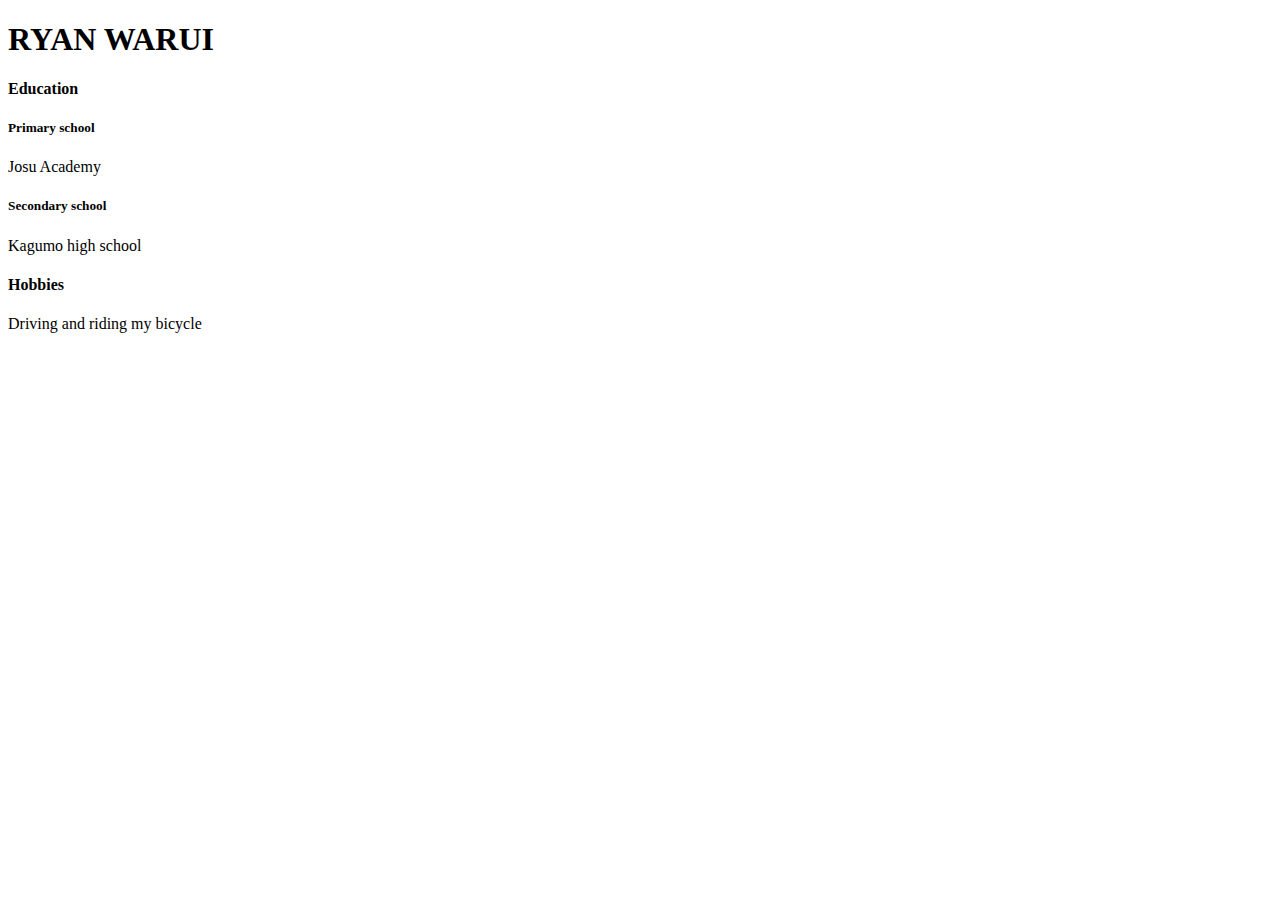
==== about.html @ ea1f1a31 "new pages" ====
<!DOCTYPE html>
<html></html>
<head>
  <meta charset="UTF-8">
  <title>About Me</title>
</head>
<body>
  <h1>RYAN WARUI</h1>
  <h4>Education</h4>
  <h5>Primary school</h5>

  <p>Josu Academy</p>

  <h5>Secondary school</h5>

  <p>Kagumo high school</p>

  <h4>Hobbies</h4>
  <p>Driving and riding my bicycle</p>
  
</body>
</html>
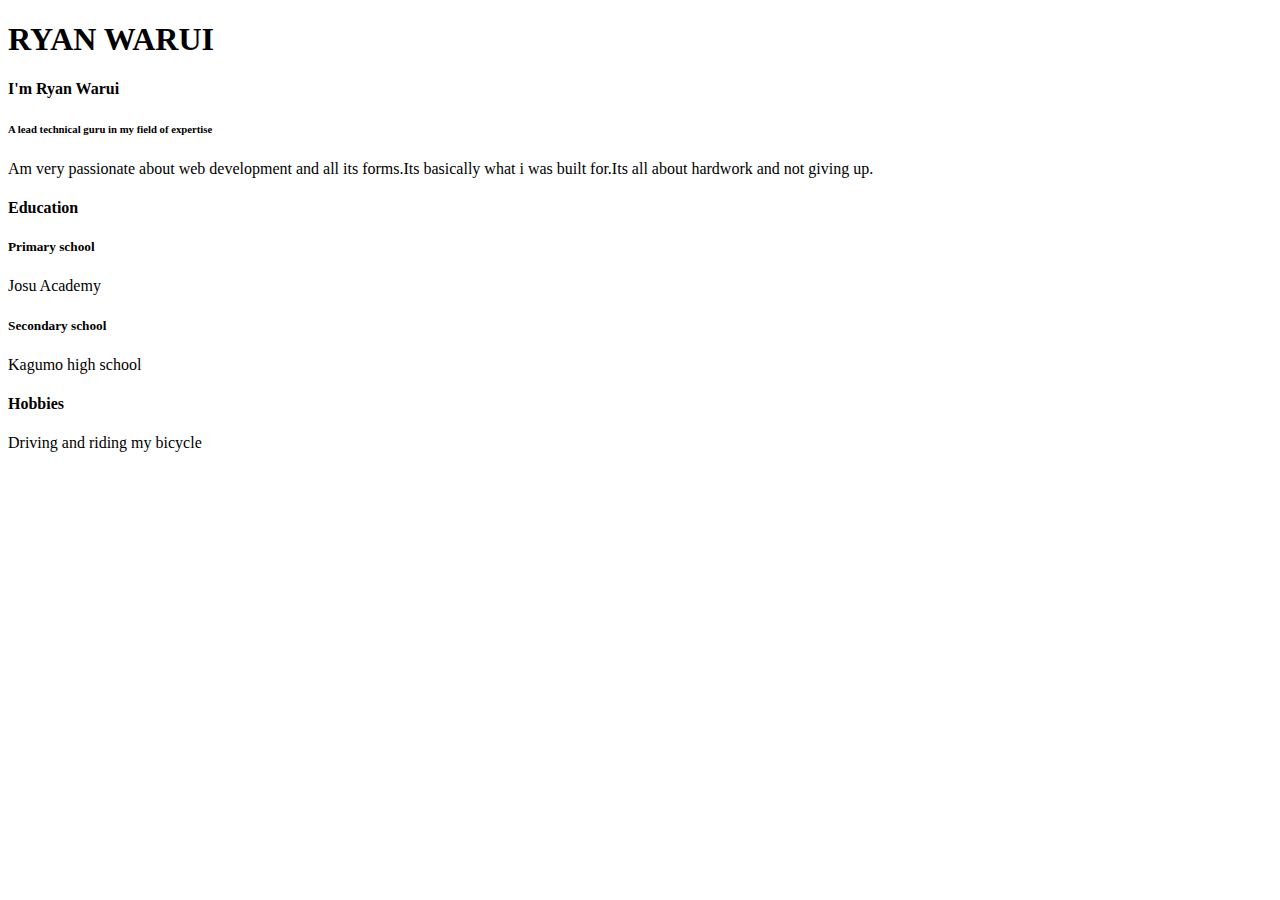
==== commit e1933c8e: "about details" ====
--- a/about.html
+++ b/about.html
@@ -6,6 +6,9 @@
 </head>
 <body>
   <h1>RYAN WARUI</h1>
+  <h4>I'm Ryan Warui</h4>
+            <h6>A lead technical guru in my field of expertise</h6>
+            <p>Am very passionate about web development and all its forms.Its basically what i was built for.Its all about hardwork and not giving up.</p>
   <h4>Education</h4>
   <h5>Primary school</h5>
 
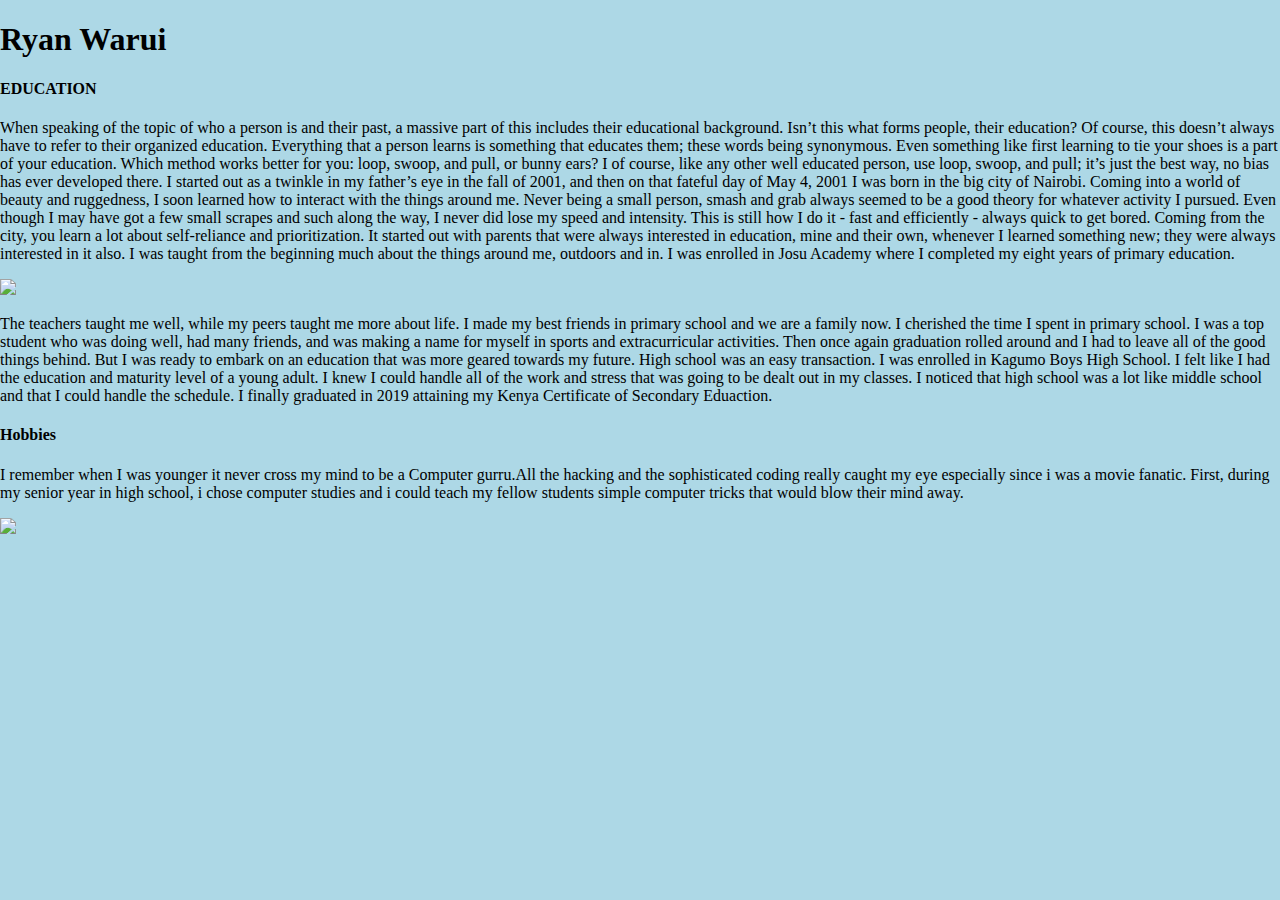
==== commit 82a0dff9: "final commit" ====
--- a/about.html
+++ b/about.html
@@ -1,25 +1,27 @@
 <!DOCTYPE html>
-<html></html>
+<html>
 <head>
-  <meta charset="UTF-8">
-  <title>About Me</title>
+<title>About</title>
+<link rel="stylesheet" href="css/about.css">
+
 </head>
 <body>
-  <h1>RYAN WARUI</h1>
-  <h4>I'm Ryan Warui</h4>
-            <h6>A lead technical guru in my field of expertise</h6>
-            <p>Am very passionate about web development and all its forms.Its basically what i was built for.Its all about hardwork and not giving up.</p>
-  <h4>Education</h4>
-  <h5>Primary school</h5>
 
-  <p>Josu Academy</p>
+<h1>Ryan Warui</h1>
+<h4> EDUCATION</h4>
 
-  <h5>Secondary school</h5>
+<P> When speaking of the topic of who a person is and their past, a massive part of this includes their educational background. Isn’t this what forms people, their education? Of course, this doesn’t always have to refer to their organized education. Everything that a person learns is something that educates them; these words being synonymous. Even something like first learning to tie your shoes is a part of your education. Which method works better for you: loop, swoop, and pull, or bunny ears? I of course, like any other well educated person, use loop, swoop, and pull; it’s just the best way, no bias has ever developed there.
 
-  <p>Kagumo high school</p>
+    I started out as a twinkle in my father’s eye in the fall of 2001, and then on that fateful day of May 4, 2001 I was born in the big city of Nairobi. Coming into a world of beauty and ruggedness, I soon learned how to interact with the things around me. Never being a small person, smash and grab always seemed to be a good theory for whatever activity I pursued. Even though I may have got a few small scrapes and such along the way, I never did lose my speed and intensity. This is still how I do it - fast and efficiently - always quick to get bored. Coming from the city, you learn a lot about self-reliance and prioritization.
+    
+    It started out with parents that were always interested in education, mine and their own, whenever I learned something new; they were always interested in it also. I was taught from the beginning much about the things around me, outdoors and in. I was enrolled in  Josu Academy where I completed my eight years of primary education. </P>
+<img src="images/IMG_20200131_112529_133.jpg">
+<p>The teachers taught me well, while my peers taught me more about life. I made my best friends in primary school and we are a family now. I cherished the time I spent in primary school. I was a top student who was doing well, had many friends, and was making a name for myself in sports and extracurricular activities. Then once again graduation rolled around and I had to leave all of the good things behind. But I was ready to embark on an education that was more geared towards my future. High school was an easy transaction. I was enrolled in Kagumo Boys High School. I felt like I had the education and maturity level of a young adult. I knew I could handle all of the work and stress that was going to be dealt out in my classes. I noticed that high school was a lot like middle school and that I could handle the schedule. I finally graduated in 2019 attaining my Kenya Certificate of Secondary Eduaction. </p>
 
-  <h4>Hobbies</h4>
-  <p>Driving and riding my bicycle</p>
-  
+<h4> Hobbies</h4>
+<p> I remember when I was younger it never cross my mind to be a Computer gurru.All the hacking and the sophisticated coding really caught my eye especially since i was a movie fanatic.
+    First, during my senior year in high school, i chose computer studies and i could teach my fellow students simple computer tricks that would blow their mind away. </p>
+    <img src="images/IMG_20200211_172049_020.jpg"> 
+     
 </body>
 </html>--- a/css/about.css
+++ b/css/about.css
@@ -0,0 +1,6 @@
+body{
+  margin: 0px;
+  padding: 0px;
+  background-color: lightblue;
+  background-size: cover;
+}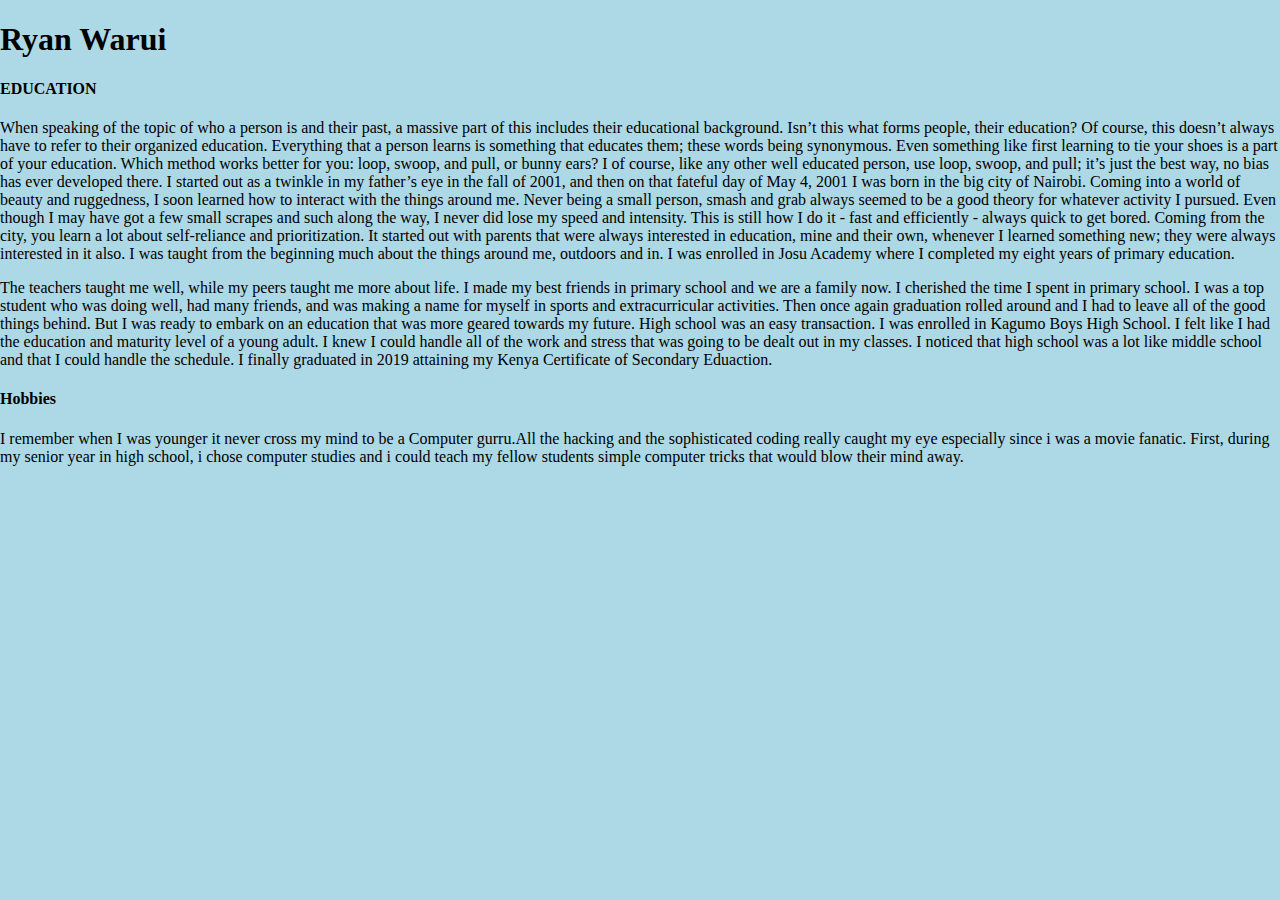
==== commit 27054d21: "final commit" ====
--- a/about.html
+++ b/about.html
@@ -15,13 +15,13 @@
     I started out as a twinkle in my father’s eye in the fall of 2001, and then on that fateful day of May 4, 2001 I was born in the big city of Nairobi. Coming into a world of beauty and ruggedness, I soon learned how to interact with the things around me. Never being a small person, smash and grab always seemed to be a good theory for whatever activity I pursued. Even though I may have got a few small scrapes and such along the way, I never did lose my speed and intensity. This is still how I do it - fast and efficiently - always quick to get bored. Coming from the city, you learn a lot about self-reliance and prioritization.
     
     It started out with parents that were always interested in education, mine and their own, whenever I learned something new; they were always interested in it also. I was taught from the beginning much about the things around me, outdoors and in. I was enrolled in  Josu Academy where I completed my eight years of primary education. </P>
-<img src="images/IMG_20200131_112529_133.jpg">
+
 <p>The teachers taught me well, while my peers taught me more about life. I made my best friends in primary school and we are a family now. I cherished the time I spent in primary school. I was a top student who was doing well, had many friends, and was making a name for myself in sports and extracurricular activities. Then once again graduation rolled around and I had to leave all of the good things behind. But I was ready to embark on an education that was more geared towards my future. High school was an easy transaction. I was enrolled in Kagumo Boys High School. I felt like I had the education and maturity level of a young adult. I knew I could handle all of the work and stress that was going to be dealt out in my classes. I noticed that high school was a lot like middle school and that I could handle the schedule. I finally graduated in 2019 attaining my Kenya Certificate of Secondary Eduaction. </p>
 
 <h4> Hobbies</h4>
 <p> I remember when I was younger it never cross my mind to be a Computer gurru.All the hacking and the sophisticated coding really caught my eye especially since i was a movie fanatic.
     First, during my senior year in high school, i chose computer studies and i could teach my fellow students simple computer tricks that would blow their mind away. </p>
-    <img src="images/IMG_20200211_172049_020.jpg"> 
+    
      
 </body>
 </html>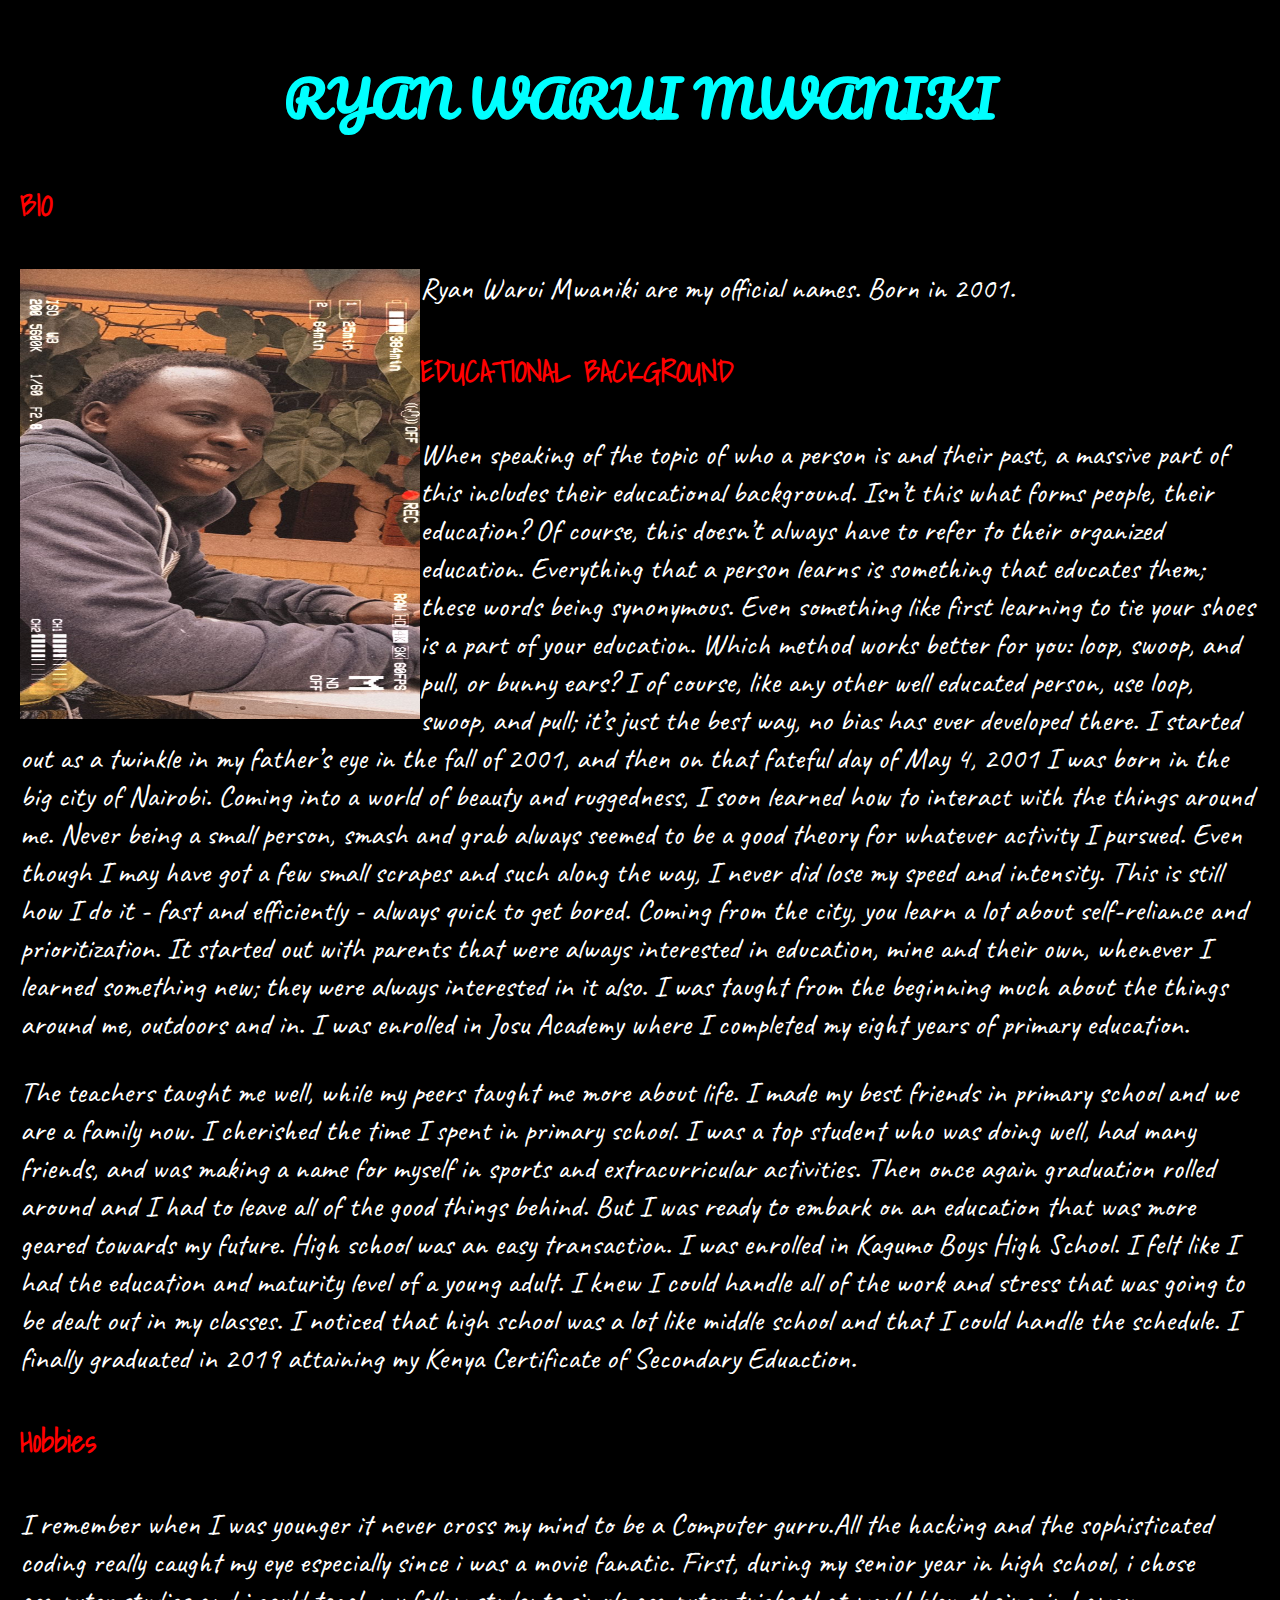
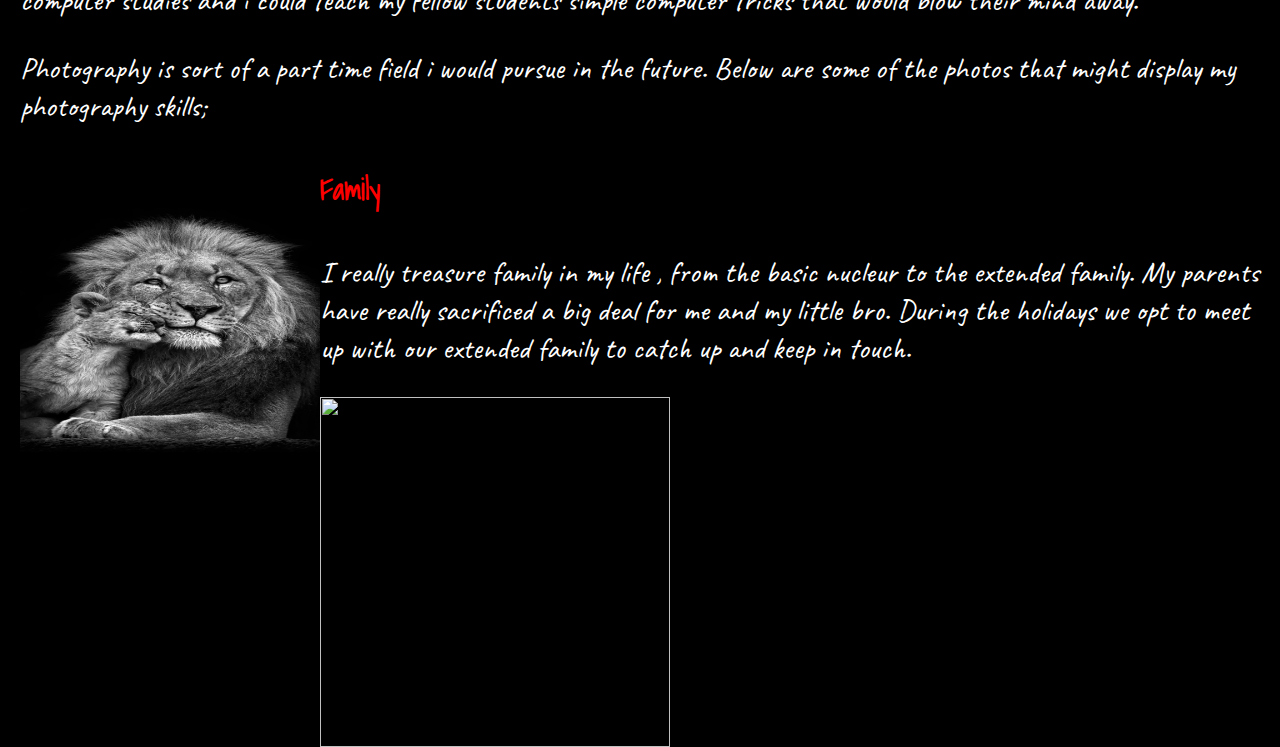
==== commit 41c6bfa3: "Formating" ====
--- a/about.html
+++ b/about.html
@@ -2,26 +2,47 @@
 <html>
 <head>
 <title>About</title>
+<link rel="shortcut icon" type="image/png" href="images/orsrc57152.jpg">
 <link rel="stylesheet" href="css/about.css">
+<link href="https://fonts.googleapis.com/css2?family=Caveat:wght@700&display=swap" rel="stylesheet">
+<link href="https://fonts.googleapis.com/css2?family=Shadows+Into+Light&display=swap" rel="stylesheet">
+<link href="https://fonts.googleapis.com/css2?family=Pacifico&display=swap" rel="stylesheet">
 
 </head>
 <body>
+    <div class="education">
+        <h1>RYAN WARUI MWANIKI</h1>
 
-<h1>Ryan Warui</h1>
-<h4> EDUCATION</h4>
+        <h4>BIO</h4>
+        <p>Ryan Warui Mwaniki are my official names.
+            Born in 2001.
+            <img src="images/Snapchat-470939649.jpg" width="400" height="450">
+        </p>
+        <h4> EDUCATIONAL BACKGROUND</h4>
 
-<P> When speaking of the topic of who a person is and their past, a massive part of this includes their educational background. Isn’t this what forms people, their education? Of course, this doesn’t always have to refer to their organized education. Everything that a person learns is something that educates them; these words being synonymous. Even something like first learning to tie your shoes is a part of your education. Which method works better for you: loop, swoop, and pull, or bunny ears? I of course, like any other well educated person, use loop, swoop, and pull; it’s just the best way, no bias has ever developed there.
+        <P> When speaking of the topic of who a person is and their past, a massive part of this includes their educational background. Isn’t this what forms people, their education? Of course, this doesn’t always have to refer to their organized education. Everything that a person learns is something that educates them; these words being synonymous. Even something like first learning to tie your shoes is a part of your education. Which method works better for you: loop, swoop, and pull, or bunny ears? I of course, like any other well educated person, use loop, swoop, and pull; it’s just the best way, no bias has ever developed there.
 
-    I started out as a twinkle in my father’s eye in the fall of 2001, and then on that fateful day of May 4, 2001 I was born in the big city of Nairobi. Coming into a world of beauty and ruggedness, I soon learned how to interact with the things around me. Never being a small person, smash and grab always seemed to be a good theory for whatever activity I pursued. Even though I may have got a few small scrapes and such along the way, I never did lose my speed and intensity. This is still how I do it - fast and efficiently - always quick to get bored. Coming from the city, you learn a lot about self-reliance and prioritization.
+            I started out as a twinkle in my father’s eye in the fall of 2001, and then on that fateful day of May 4, 2001 I was born in the big city of Nairobi. Coming into a world of beauty and ruggedness, I soon learned how to interact with the things around me. Never being a small person, smash and grab always seemed to be a good theory for whatever activity I pursued. Even though I may have got a few small scrapes and such along the way, I never did lose my speed and intensity. This is still how I do it - fast and efficiently - always quick to get bored. Coming from the city, you learn a lot about self-reliance and prioritization.
     
-    It started out with parents that were always interested in education, mine and their own, whenever I learned something new; they were always interested in it also. I was taught from the beginning much about the things around me, outdoors and in. I was enrolled in  Josu Academy where I completed my eight years of primary education. </P>
+            It started out with parents that were always interested in education, mine and their own, whenever I learned something new; they were always interested in it also. I was taught from the beginning much about the things around me, outdoors and in. I was enrolled in  Josu Academy where I completed my eight years of primary education. </P>
 
-<p>The teachers taught me well, while my peers taught me more about life. I made my best friends in primary school and we are a family now. I cherished the time I spent in primary school. I was a top student who was doing well, had many friends, and was making a name for myself in sports and extracurricular activities. Then once again graduation rolled around and I had to leave all of the good things behind. But I was ready to embark on an education that was more geared towards my future. High school was an easy transaction. I was enrolled in Kagumo Boys High School. I felt like I had the education and maturity level of a young adult. I knew I could handle all of the work and stress that was going to be dealt out in my classes. I noticed that high school was a lot like middle school and that I could handle the schedule. I finally graduated in 2019 attaining my Kenya Certificate of Secondary Eduaction. </p>
+        <p>The teachers taught me well, while my peers taught me more about life. I made my best friends in primary school and we are a family now. I cherished the time I spent in primary school. I was a top student who was doing well, had many friends, and was making a name for myself in sports and extracurricular activities. Then once again graduation rolled around and I had to leave all of the good things behind. But I was ready to embark on an education that was more geared towards my future. High school was an easy transaction. I was enrolled in Kagumo Boys High School. I felt like I had the education and maturity level of a young adult. I knew I could handle all of the work and stress that was going to be dealt out in my classes. I noticed that high school was a lot like middle school and that I could handle the schedule. I finally graduated in 2019 attaining my Kenya Certificate of Secondary Eduaction. </p>
 
-<h4> Hobbies</h4>
-<p> I remember when I was younger it never cross my mind to be a Computer gurru.All the hacking and the sophisticated coding really caught my eye especially since i was a movie fanatic.
-    First, during my senior year in high school, i chose computer studies and i could teach my fellow students simple computer tricks that would blow their mind away. </p>
-    
+        <h4> Hobbies</h4>
+        <p> I remember when I was younger it never cross my mind to be a Computer gurru.All the hacking and the sophisticated coding really caught my eye especially since i was a movie fanatic.
+            First, during my senior year in high school, i chose computer studies and i could teach my fellow students simple computer tricks that would blow their mind away. </p>
+        <p>Photography is sort of a part time field i would pursue in the future.
+           Below are some of the photos that might display my photography skills;
+        </p> 
+        <img src="images/orsrc55998.jpg" width="300" height="350">   
+        
+        <h4>Family</h4>
+        <p>I really treasure family in my life , from the basic nucleur to the extended family.
+            My parents have really sacrificed a big deal for me and my little bro.
+            During the holidays we opt to meet up with our extended family to catch up and keep in touch.
+        </p>
+        <img src="images/IMG_20191225_182135_401_4784.jpg" width="350" height="350">
+    </div>
      
 </body>
 </html>--- a/css/about.css
+++ b/css/about.css
@@ -1,6 +1,27 @@
 body{
-  margin: 0px;
-  padding: 0px;
-  background-color: lightblue;
+  margin: 10px;
+  padding: 10px;
   background-size: cover;
+  background-color: black;
+}
+
+.education h1{
+  font-family: 'Pacifico', cursive;
+  color: cyan;
+  font-size: 50px;
+  text-align: center;
+}
+.education h4{
+  color: red;
+  font-family: 'Shadows Into Light', cursive;
+  font-size: 30px;
+}
+.education p{
+  color: white;
+  font-family: 'Caveat', cursive;
+  font-size: 30px;
+
+}
+img{
+  float: left;
 }